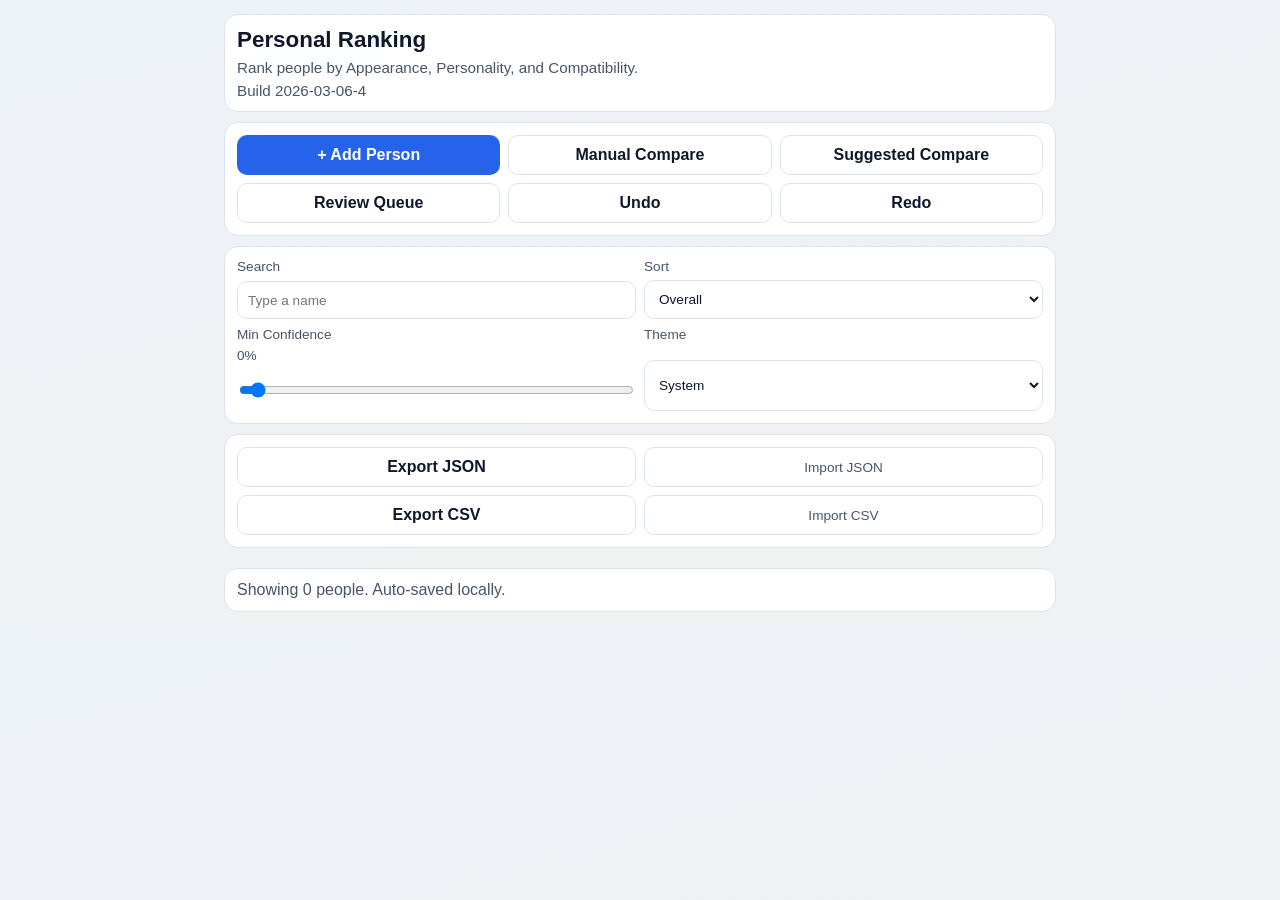
==== index.html @ 8b3418e3 "Disable service worker cache and force build 2026-03-06-4" ====
<!doctype html>
<html lang="en">
<head>
  <meta charset="utf-8" />
  <meta name="viewport" content="width=device-width, initial-scale=1, viewport-fit=cover" />
  <meta name="theme-color" content="#0f172a" />
  <meta name="apple-mobile-web-app-capable" content="yes" />
  <meta name="apple-mobile-web-app-status-bar-style" content="black-translucent" />
  <title>Personal Ranking</title>
  <link rel="manifest" href="manifest.webmanifest" />
  <link rel="apple-touch-icon" href="icon-192.png" />
  <link rel="stylesheet" href="styles.css" />
</head>
<body>
  <main class="app">
    <header class="topbar card">
      <h1>Personal Ranking</h1>
      <p>Rank people by Appearance, Personality, and Compatibility.</p>
      <p id="buildTag" class="sub"></p>
    </header>

    <section class="card controls">
      <button id="addBtn" class="primary">+ Add Person</button>
      <button id="manualBtn">Manual Compare</button>
      <button id="suggestBtn">Suggested Compare</button>
      <button id="reviewBtn">Review Queue</button>
      <button id="undoBtn">Undo</button>
      <button id="redoBtn">Redo</button>
    </section>

    <section class="card controls two-col">
      <label>
        Search
        <input id="searchInput" type="text" placeholder="Type a name" />
      </label>
      <label>
        Sort
        <select id="sortSelect">
          <option>Overall</option>
          <option>Name</option>
          <option>Appearance</option>
          <option>Personality</option>
          <option>Compatibility</option>
          <option>Confidence</option>
        </select>
      </label>
      <label>
        Min Confidence <span id="confValue">0%</span>
        <input id="confRange" type="range" min="0" max="100" value="0" />
      </label>
      <label>
        Theme
        <select id="themeSelect">
          <option value="system">System</option>
          <option value="light">Light</option>
          <option value="dark">Dark</option>
        </select>
      </label>
    </section>

    <section class="card controls two-col">
      <button id="saveBtn">Export JSON</button>
      <label class="file-label">Import JSON<input id="loadInput" type="file" accept="application/json" /></label>
      <button id="exportCsvBtn">Export CSV</button>
      <label class="file-label">Import CSV<input id="importCsvInput" type="file" accept=".csv,text/csv" /></label>
    </section>

    <section id="list" class="list"></section>

    <footer class="card status" id="status">Ready</footer>
  </main>

  <dialog id="choiceDialog" class="dialog">
    <form method="dialog" class="dialog-content">
      <h3 id="choiceTitle"></h3>
      <p id="choiceSubtitle"></p>
      <div id="choiceButtons" class="choice-buttons"></div>
    </form>
  </dialog>

  <script src="app.js?v=20260306-4"></script>
</body>
</html>
---- styles.css ----
:root {
  --bg: #edf2f7;
  --panel: #ffffff;
  --text: #0f172a;
  --muted: #475569;
  --accent: #2563eb;
  --danger: #dc2626;
  --border: #dbe3ed;
}
@media (prefers-color-scheme: dark) {
  :root {
    --bg: #0b1220;
    --panel: #111827;
    --text: #e5e7eb;
    --muted: #9ca3af;
    --accent: #3b82f6;
    --danger: #ef4444;
    --border: #2d3748;
  }
}
* { box-sizing: border-box; }
body {
  margin: 0;
  font-family: ui-sans-serif, -apple-system, BlinkMacSystemFont, "SF Pro Text", "Segoe UI", sans-serif;
  background: linear-gradient(165deg, var(--bg), #1e293b11);
  color: var(--text);
}
.app { max-width: 860px; margin: 0 auto; padding: 14px; display: grid; gap: 10px; }
.card {
  background: color-mix(in srgb, var(--panel) 95%, transparent);
  border: 1px solid var(--border);
  border-radius: 14px;
  padding: 12px;
  backdrop-filter: blur(8px);
}
.topbar h1 { margin: 0; font-size: 1.4rem; }
.topbar p { margin: 6px 0 0; color: var(--muted); font-size: .95rem; }
.controls { display: grid; gap: 8px; grid-template-columns: repeat(3, minmax(0,1fr)); }
.controls.two-col { grid-template-columns: repeat(2, minmax(0,1fr)); }
label { display: grid; gap: 6px; font-size: .85rem; color: var(--muted); }
input, select, button {
  font: inherit;
  border-radius: 10px;
  border: 1px solid var(--border);
  padding: 10px;
  color: var(--text);
  background: var(--panel);
}
button { cursor: pointer; transition: .15s transform, .15s background; font-weight: 600; }
button:hover { transform: translateY(-1px); }
button.primary { background: var(--accent); color: #fff; border-color: transparent; }
button.ghost { background: transparent; }
.file-label { display: grid; place-items: center; border: 1px solid var(--border); border-radius: 10px; padding: 10px; background: var(--panel); cursor: pointer; }
.file-label input { display: none; }
.list { display: grid; gap: 8px; }
.item { display: grid; gap: 8px; }
.item-head { display: flex; justify-content: space-between; align-items: center; gap: 8px; }
.name { font-weight: 700; font-size: 1.05rem; }
.pill { border-radius: 999px; background: #22c55e; color: #081018; padding: 6px 10px; font-weight: 700; font-size: .8rem; }
.row { display: grid; grid-template-columns: 110px 1fr auto; gap: 8px; align-items: center; }
.bar { height: 9px; border-radius: 999px; background: #94a3b833; overflow: hidden; }
.fill { height: 100%; border-radius: inherit; }
.sub { color: var(--muted); font-size: .85rem; }
.status { color: var(--muted); }
.dialog { border: none; background: transparent; padding: 0; width: min(94vw, 480px); }
.dialog::backdrop { background: #0008; }
.dialog-content {
  background: var(--panel);
  border: 1px solid var(--border);
  border-radius: 14px;
  padding: 14px;
  display: grid;
  gap: 10px;
}
.choice-buttons { display: grid; gap: 8px; }
@media (max-width: 760px) {
  .controls, .controls.two-col { grid-template-columns: 1fr; }
  .row { grid-template-columns: 1fr; }
}
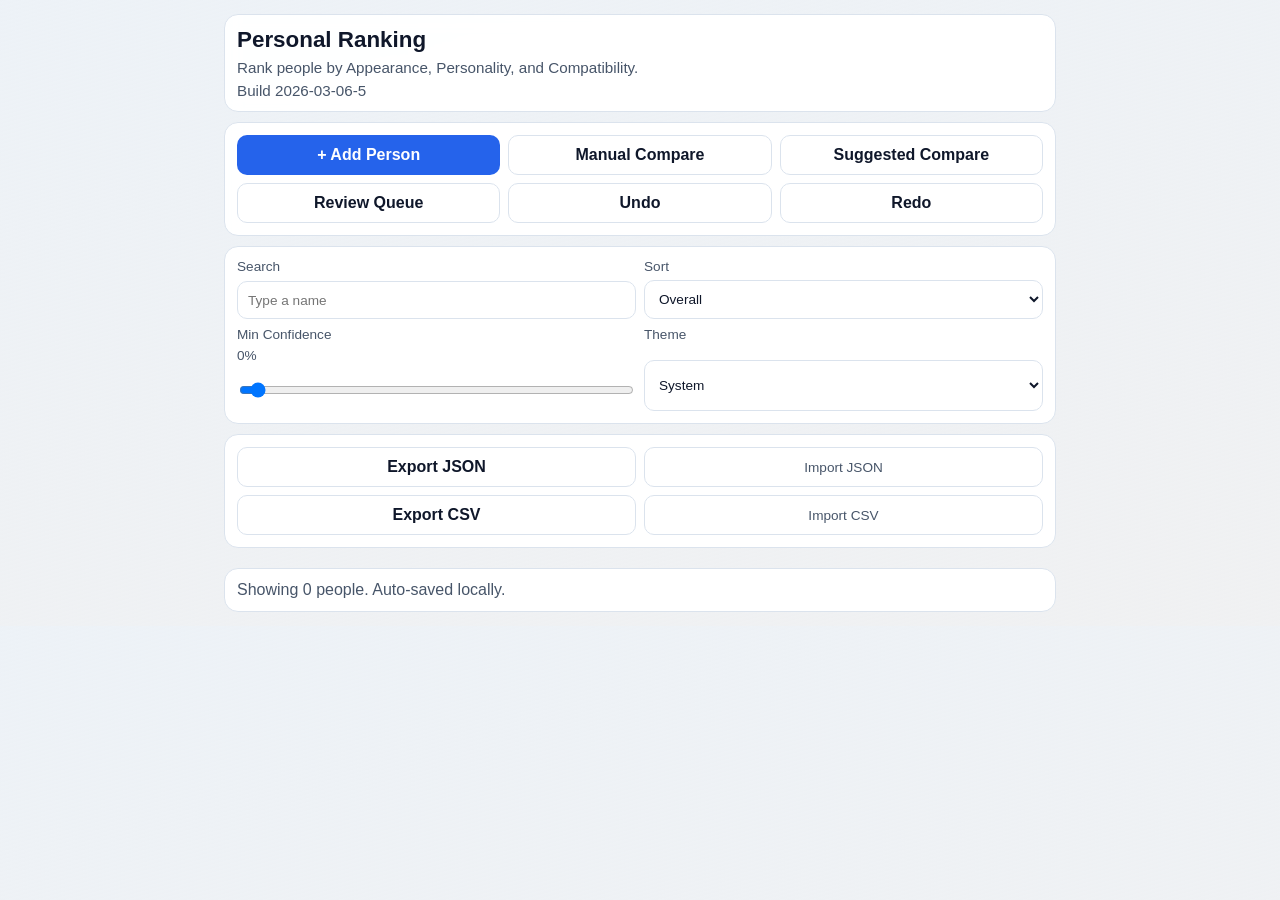
==== commit c0386f1c: "Fix cancel-add insertion bug and bump build 2026-03-06-5" ====
--- a/index.html
+++ b/index.html
@@ -78,6 +78,6 @@
     </form>
   </dialog>
 
-  <script src="app.js?v=20260306-4"></script>
+  <script src="app.js?v=20260306-5"></script>
 </body>
 </html>
--- a/styles.css
+++ b/styles.css
@@ -73,6 +73,16 @@
   gap: 10px;
 }
 .choice-buttons { display: grid; gap: 8px; }
+.choice-buttons > button {
+  background: var(--accent);
+  color: #ffffff;
+  border-color: transparent;
+}
+.choice-buttons > button.ghost {
+  background: transparent;
+  color: var(--text);
+  border-color: var(--border);
+}
 @media (max-width: 760px) {
   .controls, .controls.two-col { grid-template-columns: 1fr; }
   .row { grid-template-columns: 1fr; }
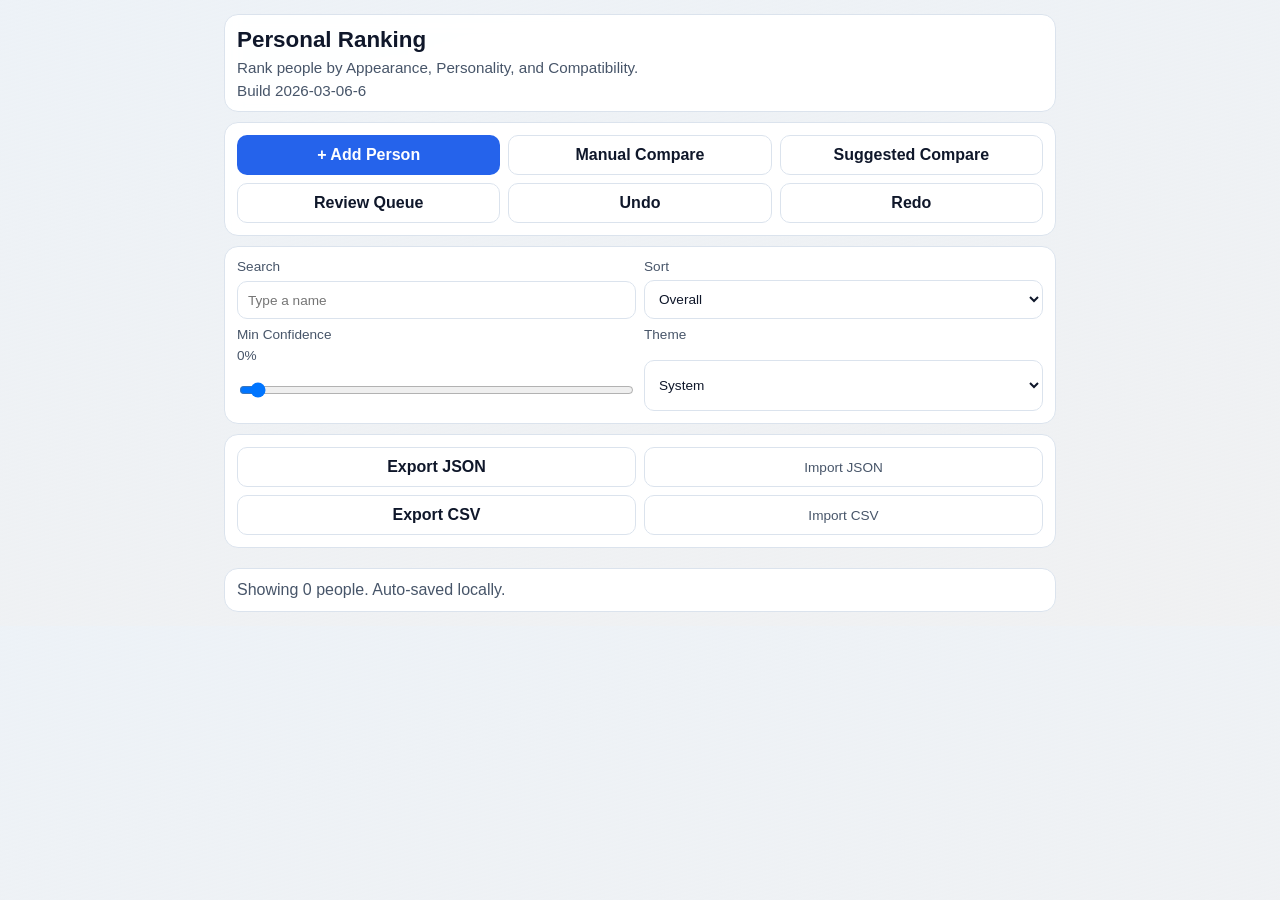
==== commit 277b5137: "Improve text contrast across UI and bump build 2026-03-06-6" ====
--- a/index.html
+++ b/index.html
@@ -78,6 +78,6 @@
     </form>
   </dialog>
 
-  <script src="app.js?v=20260306-5"></script>
+  <script src="app.js?v=20260306-6"></script>
 </body>
 </html>
--- a/styles.css
+++ b/styles.css
@@ -4,6 +4,8 @@
   --text: #0f172a;
   --muted: #475569;
   --accent: #2563eb;
+  --accent-strong: #1d4ed8;
+  --on-accent: #ffffff;
   --danger: #dc2626;
   --border: #dbe3ed;
 }
@@ -14,6 +16,8 @@
     --text: #e5e7eb;
     --muted: #9ca3af;
     --accent: #3b82f6;
+    --accent-strong: #2563eb;
+    --on-accent: #ffffff;
     --danger: #ef4444;
     --border: #2d3748;
   }
@@ -48,7 +52,7 @@
 }
 button { cursor: pointer; transition: .15s transform, .15s background; font-weight: 600; }
 button:hover { transform: translateY(-1px); }
-button.primary { background: var(--accent); color: #fff; border-color: transparent; }
+button.primary { background: var(--accent); color: var(--on-accent); border-color: transparent; }
 button.ghost { background: transparent; }
 .file-label { display: grid; place-items: center; border: 1px solid var(--border); border-radius: 10px; padding: 10px; background: var(--panel); cursor: pointer; }
 .file-label input { display: none; }
@@ -56,7 +60,7 @@
 .item { display: grid; gap: 8px; }
 .item-head { display: flex; justify-content: space-between; align-items: center; gap: 8px; }
 .name { font-weight: 700; font-size: 1.05rem; }
-.pill { border-radius: 999px; background: #22c55e; color: #081018; padding: 6px 10px; font-weight: 700; font-size: .8rem; }
+.pill { border-radius: 999px; background: var(--accent-strong); color: var(--on-accent); padding: 6px 10px; font-weight: 700; font-size: .8rem; }
 .row { display: grid; grid-template-columns: 110px 1fr auto; gap: 8px; align-items: center; }
 .bar { height: 9px; border-radius: 999px; background: #94a3b833; overflow: hidden; }
 .fill { height: 100%; border-radius: inherit; }
@@ -75,7 +79,7 @@
 .choice-buttons { display: grid; gap: 8px; }
 .choice-buttons > button {
   background: var(--accent);
-  color: #ffffff;
+  color: var(--on-accent);
   border-color: transparent;
 }
 .choice-buttons > button.ghost {
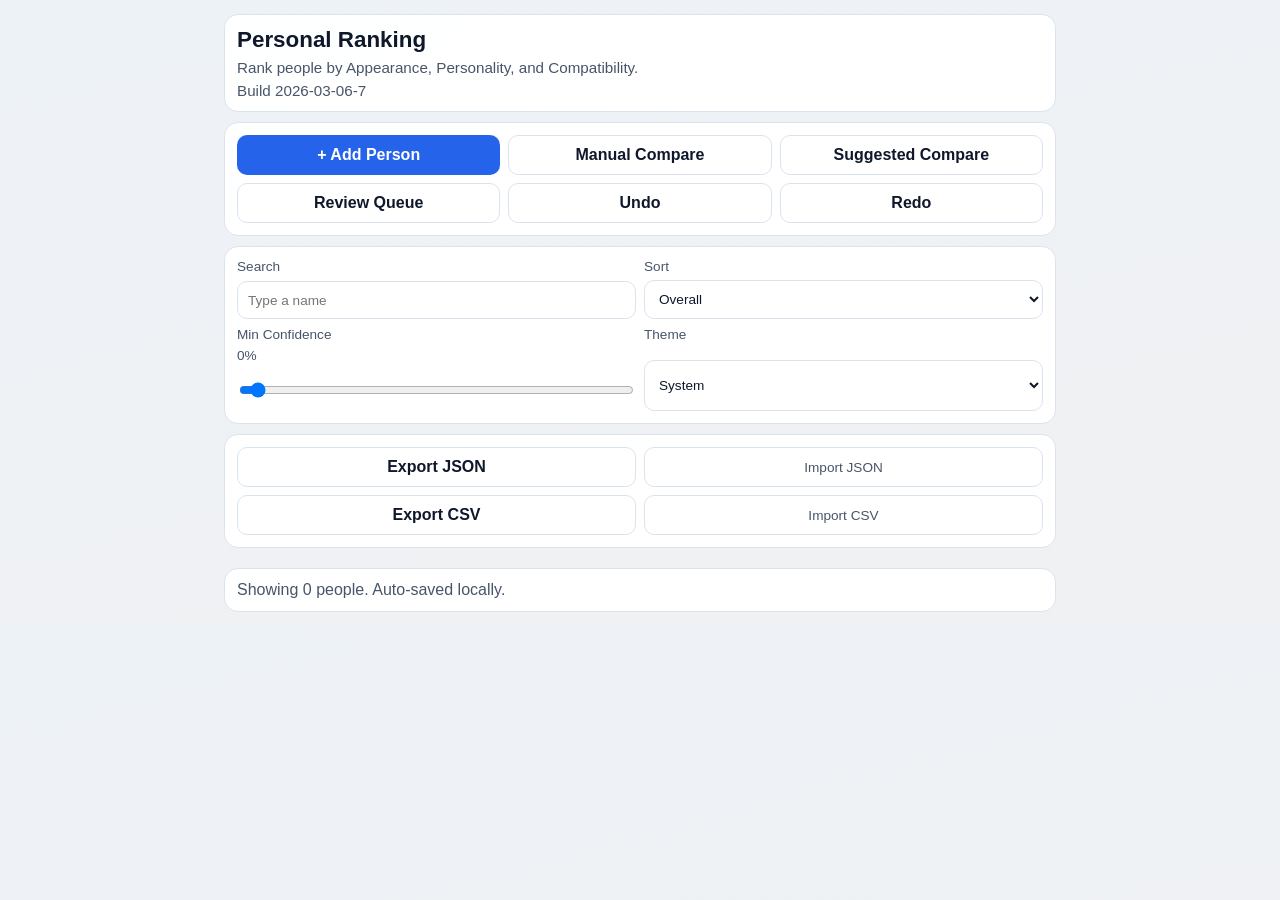
==== commit cf421f04: "Fix compare dialog title readability and bump build 2026-03-06-7" ====
--- a/index.html
+++ b/index.html
@@ -78,6 +78,6 @@
     </form>
   </dialog>
 
-  <script src="app.js?v=20260306-6"></script>
+  <script src="app.js?v=20260306-7"></script>
 </body>
 </html>
--- a/styles.css
+++ b/styles.css
@@ -76,6 +76,20 @@
   display: grid;
   gap: 10px;
 }
+.dialog-content h3 {
+  margin: 0;
+  color: var(--text);
+}
+.dialog-content p {
+  margin: 0;
+  color: var(--muted);
+}
+#choiceTitle {
+  color: var(--text);
+}
+#choiceSubtitle {
+  color: var(--muted);
+}
 .choice-buttons { display: grid; gap: 8px; }
 .choice-buttons > button {
   background: var(--accent);
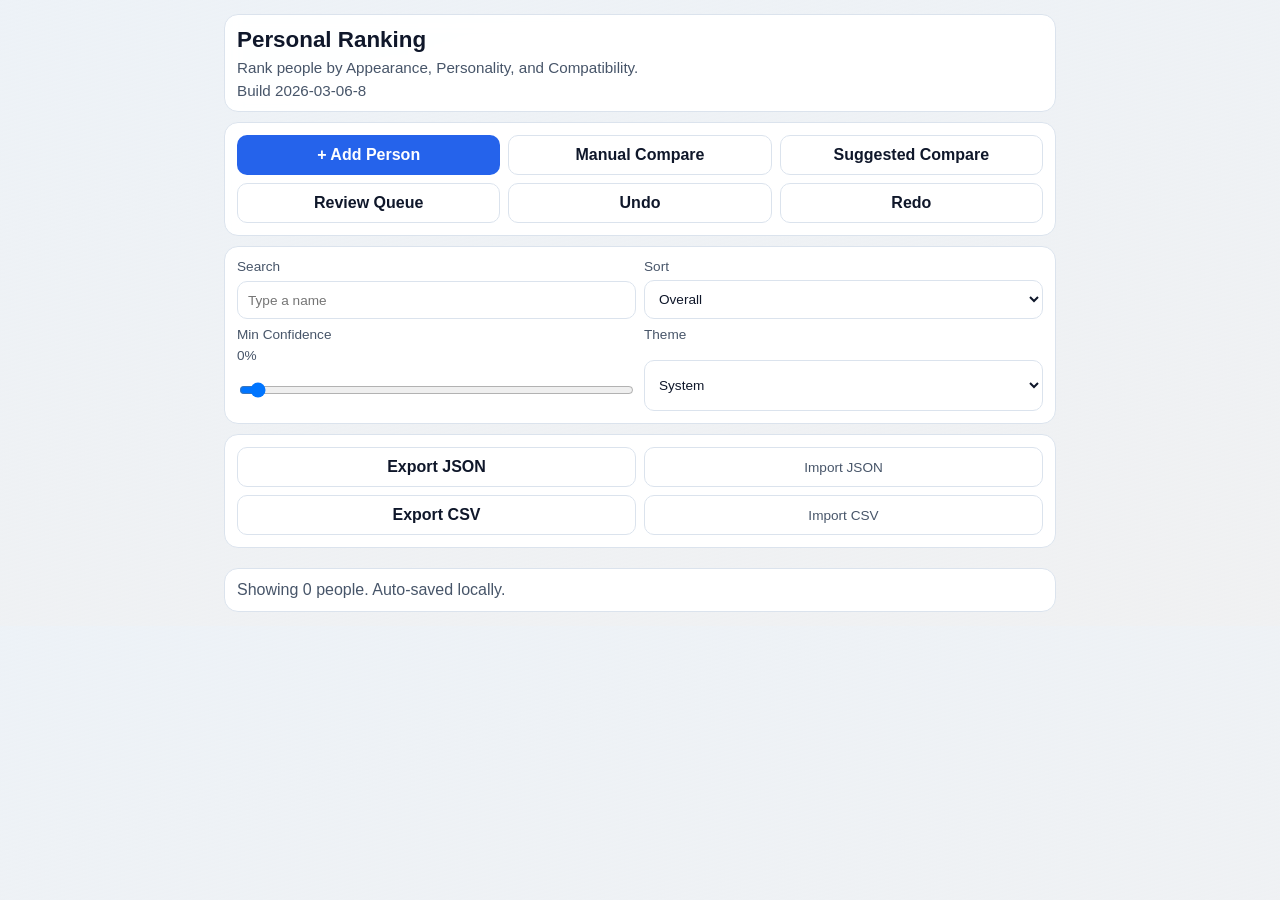
==== commit eb2575ed: "Prevent accidental dialog dismiss and bump build 2026-03-06-8" ====
--- a/index.html
+++ b/index.html
@@ -78,6 +78,6 @@
     </form>
   </dialog>
 
-  <script src="app.js?v=20260306-7"></script>
+  <script src="app.js?v=20260306-8"></script>
 </body>
 </html>
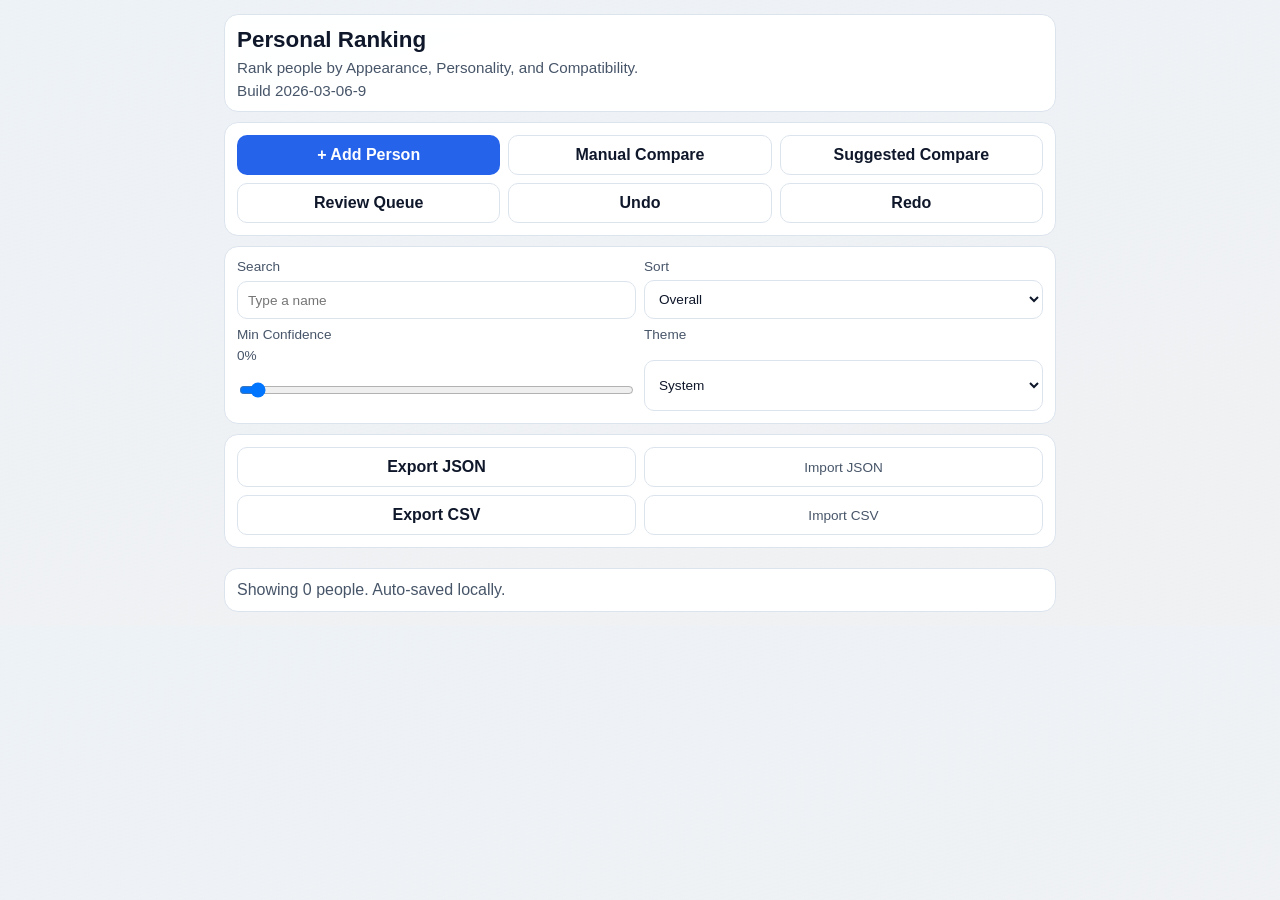
==== commit 8f585b02: "Fix add-person abort logic and bump build 2026-03-06-9" ====
--- a/index.html
+++ b/index.html
@@ -78,6 +78,6 @@
     </form>
   </dialog>
 
-  <script src="app.js?v=20260306-8"></script>
+  <script src="app.js?v=20260306-9"></script>
 </body>
 </html>
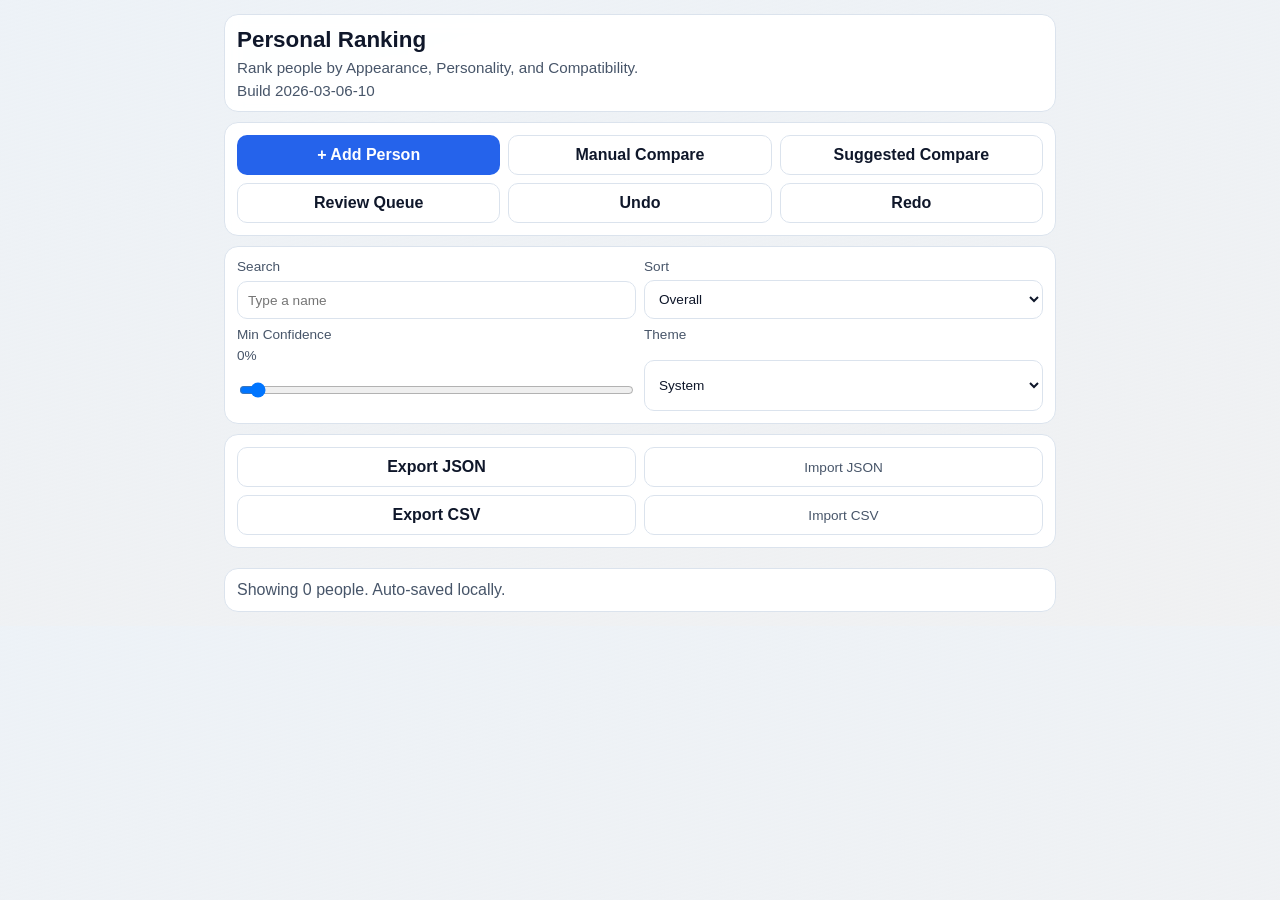
==== commit 3184ae69: "Replace dialog API with custom modal and bump build 2026-03-06-10" ====
--- a/index.html
+++ b/index.html
@@ -70,14 +70,14 @@
     <footer class="card status" id="status">Ready</footer>
   </main>
 
-  <dialog id="choiceDialog" class="dialog">
-    <form method="dialog" class="dialog-content">
+  <div id="choiceModal" class="modal hidden" role="dialog" aria-modal="true" aria-labelledby="choiceTitle">
+    <div class="dialog-content">
       <h3 id="choiceTitle"></h3>
       <p id="choiceSubtitle"></p>
       <div id="choiceButtons" class="choice-buttons"></div>
-    </form>
-  </dialog>
+    </div>
+  </div>
 
-  <script src="app.js?v=20260306-9"></script>
+  <script src="app.js?v=20260306-10"></script>
 </body>
 </html>
--- a/styles.css
+++ b/styles.css
@@ -66,13 +66,22 @@
 .fill { height: 100%; border-radius: inherit; }
 .sub { color: var(--muted); font-size: .85rem; }
 .status { color: var(--muted); }
-.dialog { border: none; background: transparent; padding: 0; width: min(94vw, 480px); }
-.dialog::backdrop { background: #0008; }
+.modal {
+  position: fixed;
+  inset: 0;
+  display: grid;
+  place-items: center;
+  padding: 14px;
+  background: #0008;
+  z-index: 9999;
+}
+.modal.hidden { display: none; }
 .dialog-content {
   background: var(--panel);
   border: 1px solid var(--border);
   border-radius: 14px;
   padding: 14px;
+  width: min(94vw, 480px);
   display: grid;
   gap: 10px;
 }
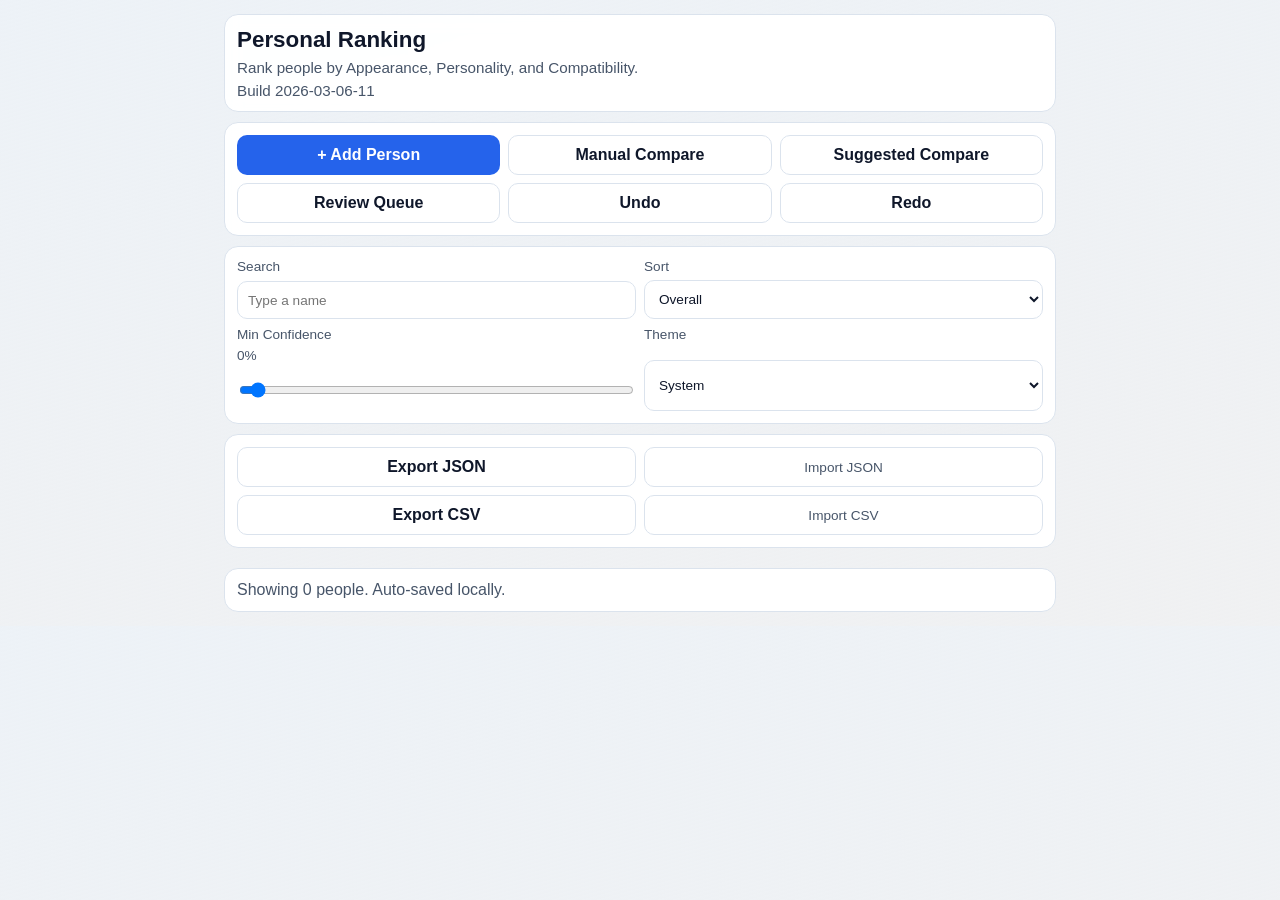
==== commit 4e33a874: "Fix add ranking responses and bump build to 2026-03-06-11" ====
--- a/index.html
+++ b/index.html
@@ -78,6 +78,6 @@
     </div>
   </div>
 
-  <script src="app.js?v=20260306-10"></script>
+  <script src="app.js?v=20260306-11"></script>
 </body>
 </html>
